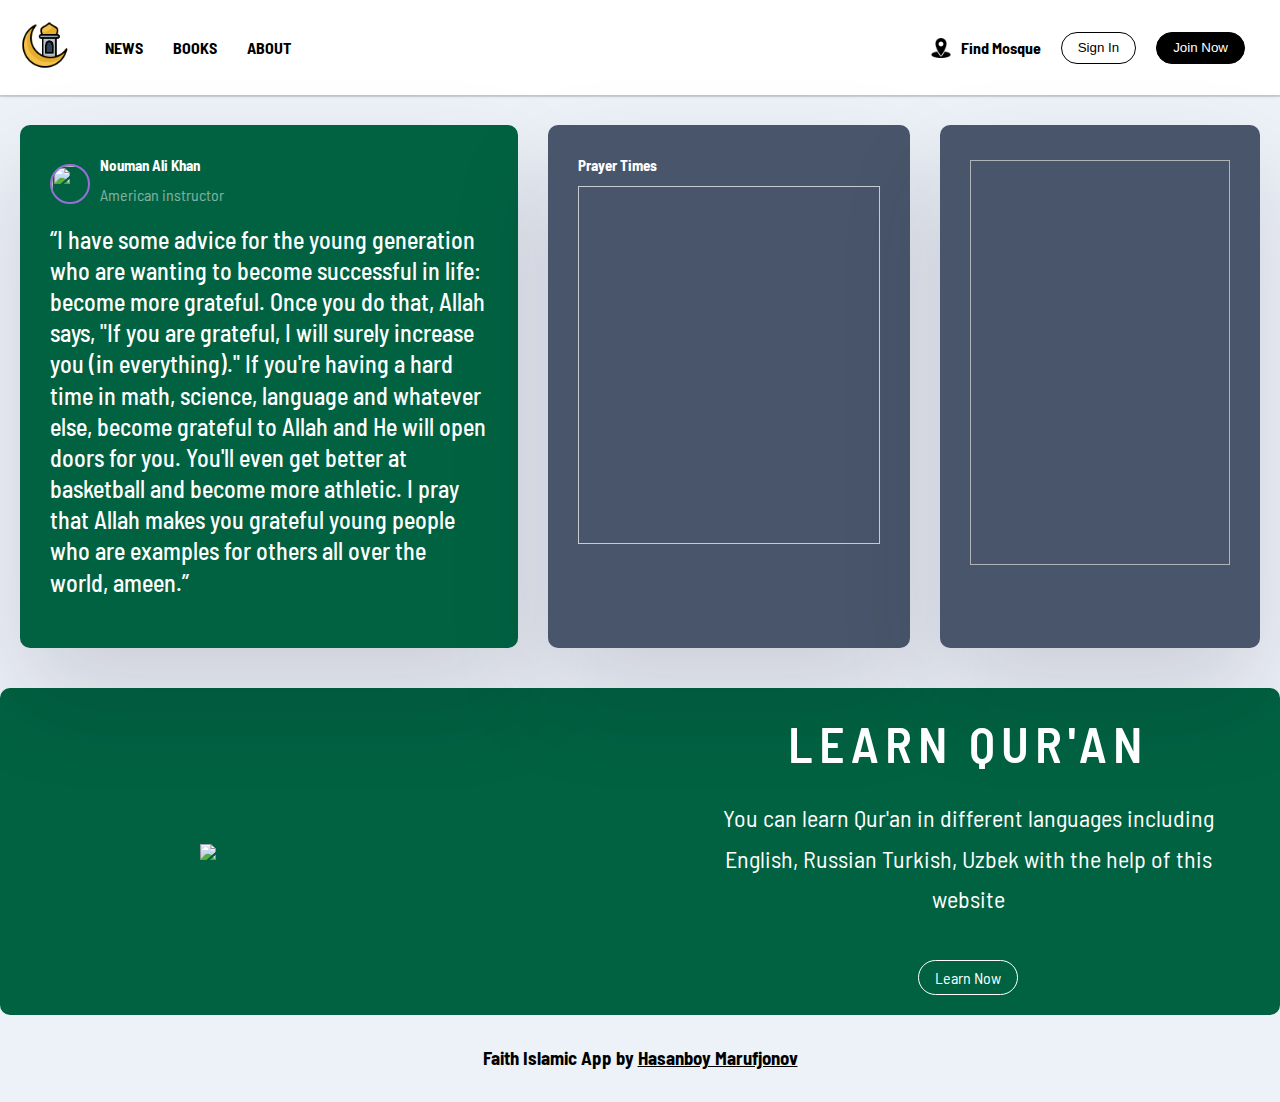
==== index.html @ f2c343c5 "set meta tag" ====
<!DOCTYPE html>
<html lang="en">
  <head>
    <meta charset="UTF-8" />
    <meta http-equiv="X-UA-Compatible" content="IE=edge" />
    <meta name="viewport" content="width=device-width, initial-scale=1.0" />
    <title>Faith</title>
    <meta name="title" content="Faith" />
    <meta
      name="description"
      content="Prayer Time, Special Islamic Days and etc."
    />

    <link rel="stylesheet" href="css/style.css" />
    <link rel="stylesheet" href="css/navbar.css" />
    <link rel="stylesheet" href="css/button.css" />
    <link rel="stylesheet" href="css/main.css" />
    <link rel="stylesheet" href="css/box.css" />
    <link rel="stylesheet" href="css/background.css" />
    <link rel="stylesheet" href="css/mobile.css" />
  </head>
  <body>
    <nav class="navbar">
      <div class="navbar-container">
        <div class="navbar-logo">
          <a href="http://" target="_blank" rel="noopener noreferrer">
            <img src="img/islam-icon.png" alt="Moon" />
          </a>
        </div>
        <ul class="navbar-nav-left">
          <li>
            <a href="">News</a>
          </li>
          <li>
            <a href="">Books</a>
          </li>
          <li>
            <a href="">About</a>
          </li>
        </ul>

        <ul class="navbar-nav-right">
          <li>
            <a href="https://www.google.com/maps/search/mosque" target="_blank">
              <img src="img/place-marker.png" alt="" />
              <span>Find Mosque</span>
            </a>
          </li>
          <li><button class="btn btn-dark-outline">Sign In</button></li>
          <li><button class="btn btn-dark">Join Now</button></li>
          <!-- Hamburger Menu -->
          <button type="button" class="hamburger" id="menu-btn">
            <span class="hamburger-top"></span>
            <span class="hamburger-middle"></span>
            <span class="hamburger-bottom"></span>
          </button>
        </ul>
      </div>
    </nav>

    <!-- Mobile Menu -->
    <div class="mobile-menu hidden" id="menu">
      <ul>
        <li>
          <a href="#">News</a>
        </li>
        <li>
          <a href="#">Books</a>
        </li>
        <li>
          <a href="#">About</a>
        </li>
      </ul>

      <div class="mobile-menu-bottom">
        <button class="btn btn-dark-outline">Sign in</button>
        <button class="btn btn-dark">Join now</button>
        <div>
          <a href="#">
            <img src="img/place-marker.png" alt="" />
            <span>Find Mosque</span>
          </a>
        </div>
      </div>
    </div>

    <!-- Prayer Times -->

    <!-- Main Section -->

    <div class="testimonials">
      <div class="card card--bg-purple">
        <header class="card__header">
          <img
            src="https://i.tribune.com.pk/media/images/1514111-nouman-1506146018/1514111-nouman-1506146018.jpg"
            class="card__img"
            alt=""
          />
          <div>
            <h3>Nouman Ali Khan</h3>
            <p>American instructor</p>
          </div>
        </header>
        <p class="card__lead">
          “I have some advice for the young generation who are wanting to become
          successful in life: become more grateful. Once you do that, Allah
          says, "If you are grateful, I will surely increase you (in
          everything)." If you're having a hard time in math, science, language
          and whatever else, become grateful to Allah and He will open doors for
          you. You'll even get better at basketball and become more athletic. I
          pray that Allah makes you grateful young people who are examples for
          others all over the world, ameen.”
        </p>
      </div>

      <div class="card card--bg-gray-blue">
        <header class="card__header">
          <div>
            <h3>Prayer Times</h3>
          </div>
        </header>

        <p class="card__quote">
          <iframe
            id="iframe"
            title="prayerWidget"
            class="widget-m-top"
            style="height: 358px; border: 1px solid #fff"
            scrolling="no"
            src="https://www.islamicfinder.org/prayer-widget/1512569/hanfi/1/0/18.0/17.0"
          >
          </iframe>
        </p>
      </div>
      <!--
      <div class="card">
        <header class="card__header">
          <img src="images/image-jeanette.jpg" class="card__img" alt="" />
          <div>
            <h3>Jeanette Harmon</h3>
            <p>Verified Graduate</p>
          </div>
        </header>
        <p class="card__lead">An overall wonderful and rewarding experience</p>
        <p class="card__quote">
          "Thank you for the wonderful experience! I now have a job I really
          enjoy, and make a good living while doing something I love."
        </p>
      </div>

      <div class="card card--bg-black-blue">
        <header class="card__header">
          <img src="images/image-patrick.jpg" class="card__img" alt="" />
          <div>
            <h3>Patrick Abrahms</h3>
            <p>Verified Graduate</p>
          </div>
        </header>
        <p class="card__lead">
          Awesome teaching support from TAs who did the bootcamp themselves.
          Getting guidance from them and learning from their experiences was
          easy.
        </p>
        <p class="card__quote">
          "The staff seem genuinely concerned about my progress which I find
          really refreshing. The program gave me the confidence necessary to be
          able to go out in the world and present myself as a capable junior
          developer. The standard is above the rest. You will get the personal
          attention you need from an incredible community of smart and amazing
          people."
        </p>
      </div>

      -->

      <div class="card card--bg-gray-blue">
        <p class="card__quote">
          <iframe
            style="width: 260px; height: 405px; border: 1px solid #ddd"
            scrolling="no"
            src="https://www.islamicfinder.org/specialislamicdays"
          >
          </iframe>
        </p>
      </div>
    </div>

    <!-- Section -->
    <section class="box box-b bg-primary grid-col-2">
      <img
        src="https://img.icons8.com/external-others-bzzricon-studio/256/null/external-quran-ramadan-others-bzzricon-studio-2.png"
        class="learn"
      />
      <div class="box-text">
        <h2 class="text-xl">Learn Qur'an</h2>
        <p class="text-md">
          You can learn Qur'an in different languages including English, Russian
          Turkish, Uzbek with the help of this website
        </p>
        <a
          href="https://www.islamicfinder.org/quran/#translations"
          class="btn btn-light-outline"
          >Learn Now</a
        >
      </div>
    </section>

    <footer>
      <h3>
        Faith Islamic App by
        <a href="#">Hasanboy Marufjonov</a>
      </h3>
    </footer>
    <script src="js/nav.js"></script>
  </body>
</html>
---- css/style.css ----
@import url("https://fonts.googleapis.com/css2?family=Barlow+Semi+Condensed:wght@200;300;400;700&display=swap");

:root {
  --color-primary: #006241;
  --color-secondary: #d50032;
  --color-extra: #d4e9e2;
}

* {
  box-sizing: border-box;
  margin: 0;
  padding: 0;
}

html,
body {
  font-family: "Poppins", sans-serif;
  font-family: "Barlow Semi Condensed", sans-serif;

  line-height: 1.4;
  color: #000;
}

a {
  color: #000;
}

ul {
  list-style: none;
}

p {
  margin: 5px 0;
  line-height: 1.7;
}
---- css/navbar.css ----
.navbar {
    width: 100%;
    height: auto;
    background-color: #fff;
    padding: 20px;
    box-shadow: 0 1px 3px rgb(0 0 0 /10%), 0 2px 2px rgb(0 0 0 /6%), 0 0 0 2px rgb(0 0 0 /7%);
}

.navbar-container {
    display: flex;
    justify-content: space-between;
    align-items: center;
    max-width: 1440px;
    margin: 0 auto;
}

.navbar ul {
    display: flex;
    align-items: center;
}

.navbar li {
    margin: 0 15px;
    font-weight: bold;
}

.navbar a {
    color: #000;
    text-decoration: none;
}

.navbar a:hover {
    color: var(--color-primary);
}

.navbar-logo img {
    width: 50px;
    height: 50px;
}

.navbar-nav-left {
    text-transform: uppercase;
    flex: 1;
    margin-left: 20px;
}

.navbar-nav-right img {
    width: 20px;
    height: 20px;
    margin-right: 10px;   
}

.navbar-nav-right li:first-child a {
    display: flex;
    align-items: center;
}

.navbar-nav-right li:nth-child(2) {
    margin: 0 5px;
}
---- css/button.css ----
.btn {
    cursor: pointer;
    display: inline-block;
    background: none;
    border: 1px solid #000;
    border-radius: 50px;
    padding: 7px 16px;
    line-height: 1.2;
    text-align: center;
    text-decoration: none;
}

.btn-dark-outline {
    border-color: #000;
    color: #000;
}

.btn-dark-outline:hover {
    background-color: rgba(0, 0, 0, 0.06);
}

.btn-light-outline {
    border-color: #fff;
    color: #fff;
}

.btn-dark {
    background-color: #000;
    color: #fff;
}

.btn-dark:hover{
    background-color: #333;
}
---- css/main.css ----
body {
  background: #edf2f8;
}

.testimonials {
  max-width: 1440px;
  margin: 10px auto;
  padding: 20px;
  display: grid;
  grid-template-columns: repeat(4, 1fr);
  gap: 30px;
}

.card {
  background: #fff;
  border-radius: 10px;
  padding: 30px;
  box-shadow: rgba(17, 12, 46, 0.15) 0px 48px 100px 0px;
  margin-bottom: 10px;
}

.card__header {
  display: flex;
  align-items: center;
  margin-bottom: 10px;
}

.card__header h3 {
  font-size: 15px;
}

.card__header p {
  opacity: 50%;
}

.card__img {
  width: 40px;
  height: 40px;
  border-radius: 50%;
  border: 2px solid #996ed9;
  margin-right: 10px;
}

.card__lead {
  font-size: 1.5rem;
  font-weight: 500;
  line-height: 1.3;
  margin-bottom: 20px;
}

.card__quote {
  font-size: 15px;
  font-weight: 500;
  line-height: 1.4;
  opacity: 70%;
}

.card--bg-purple {
  background: #006241; /*hsl(263, 55%, 52%);*/
  color: #fff;
  /* background-image: url("https://img.icons8.com/ios-filled/100/000000/quote-right.png");*/
  background-repeat: no-repeat;
  background-position: top 10px right 100px;
}

.card--bg-gray-blue {
  background: hsl(217, 19%, 35%);
  color: #fff;
}

.card--bg-black-blue {
  background: hsl(219, 29%, 14%);
  color: #fff;
}

.card:nth-of-type(1) {
  grid-column: 1 / 3;
}

.card:nth-of-type(4) {
  grid-column: 2 / 4;
  grid-row: 2;
}

.card:nth-of-type(5) {
  grid-column: 4;
  grid-row: 1 / 3;
}

footer {
  text-align: center;
  margin-bottom: 30px;
}

@media (max-width: 768px) {
  .testimonials {
    grid-template-columns: 1fr;
    width: 100%;
  }

  .card:nth-of-type(1) {
    grid-column: 1;
  }

  .card:nth-of-type(4) {
    grid-column: 1;
    grid-row: 4;
  }

  .card:nth-of-type(5) {
    grid-column: 1;
    grid-row: 5;
  }
}
---- css/box.css ----
.box {
  margin-bottom: 30px;
  border-radius: 10px;
}

.box-inner {
  max-width: 700px;
  margin: 0 auto;
}

.box-text {
  max-width: 500px;
  text-align: center;
  justify-self: center;
  padding: 20px 0;
  margin: 0 auto;
}

.box-text .btn {
  margin-top: 20px;
}

.box-f .box-text {
  max-width: 600px;
}

/* Grid Styles */
.grid-col-2 {
  display: grid;
  grid-template-columns: repeat(2, 1fr);
  gap: 2rem;
  align-items: center;
  justify-content: space-between;
}

.grid-reversed :first-child {
  order: 2;
}

.learn {
  margin-left: 200px;
}
---- css/background.css ----
/* Backgrounds */
.bg-primary {
  background-color: var(--color-primary);
  color: #fff;
}
.bg-secondary {
  background-color: var(--color-secondary);
  color: #fff;
}
.bg-extra {
  background-color: var(--color-extra);
  color: #000;
}
.bg-dark {
  background-color: var(--color-dark);
  color: #000;
}

/* Text Styling */
.text-center {
  text-align: center;
}

.text-xl {
  font-size: 50px;
  text-transform: uppercase;
  letter-spacing: 6px;
  font-weight: 600;
  margin-bottom: 20px;
}

.text-lg {
  font-size: 40px;
  text-transform: uppercase;
  margin-bottom: 20px;
}

.text-md {
  font-size: 24px;
  margin-bottom: 20px;
}

.text-sm {
  font-size: 19px;
  margin-bottom: 20px;
}

/* Padding */
.py-sm {
  padding: 10px 0;
}
.py-md {
  padding: 20px 0;
}
.py-lg {
  padding: 40px 0;
}
---- css/mobile.css ----
/* Hamburger Menu Icon */
.hamburger {
  cursor: pointer;
  width: 24px;
  height: 24px;
  position: relative;
  background: none;
  border: none;
  z-index: 10;
  transition: all 0.25s;
  display: none;
}

.hamburger-top,
.hamburger-middle,
.hamburger-bottom {
  position: absolute;
  top: 0;
  left: 0;
  width: 24px;
  height: 2px;
  background: #000;
  transform: rotate(0);
  transition: all 0.5s;
}

.hamburger-middle {
  transform: translateY(7px);
}

.hamburger-bottom {
  transform: translateY(14px);
}

.open .hamburger-top {
  transform: rotate(45deg) translateY(6px) translateX(6px);
}

.open .hamburger-middle {
  display: none;
}

.open .hamburger-bottom {
  transform: rotate(-45deg) translateY(6px) translateX(-6px);
}

/* Mobile Menu */
.mobile-menu {
  position: fixed;
  top: 85px;
  right: 0;
  background-color: #fff;
  color: #000;
  width: 90%;
  height: 100%;
  padding: 30px;
  box-shadow: inset 0 4px 3px -3px rgb(0 0 0 / 10%),
    inset 0 4px 2px -2px rgb(0 0 0 / 7%);
  transition: all 0.3s;
}

.mobile-menu img {
  width: 20px;
  height: 20px;
  margin-right: 10px;
}

.mobile-menu ul {
  line-height: 3;
  border-bottom: #777 solid 1px;
  padding-bottom: 10px;
  margin-bottom: 30px;
}

.mobile-menu a {
  text-decoration: none;
  font-size: 20px;
}

.mobile-menu a:hover {
  color: var(--color-primary);
}

.mobile-menu div {
  margin-top: 20px;
}

.mobile-menu div a {
  display: flex;
  align-items: center;
  font-size: 16px;
}

.hidden {
  transform: translateX(100%);
}

.no-scroll {
  overflow: hidden;
}

@media (max-width: 960px) {
  .text-xl {
    font-size: 30px;
  }

  .text-lg {
    font-size: 25px;
  }

  .text-md {
    font-size: 19px;
  }
}

@media (max-width: 768px) {
  .hamburger {
    display: block;
  }

  .grid-col-2 {
    grid-template-columns: 1fr;
  }

  .grid-reversed :first-child {
    order: 0;
  }

  .navbar-brand img {
    width: 40px;
    height: 40px;
  }

  .navbar .navbar-nav-left,
  .navbar .navbar-nav-right {
    display: none;
  }

  .footer {
    text-align: center;
  }

  .learn {
    margin-left: 110px;
  }
}

@media (min-width: 1440px) {
  .box {
    max-width: 1440px;
    margin-right: auto;
    margin-left: auto;
  }

  .divider {
    max-width: 90%;
  }
}
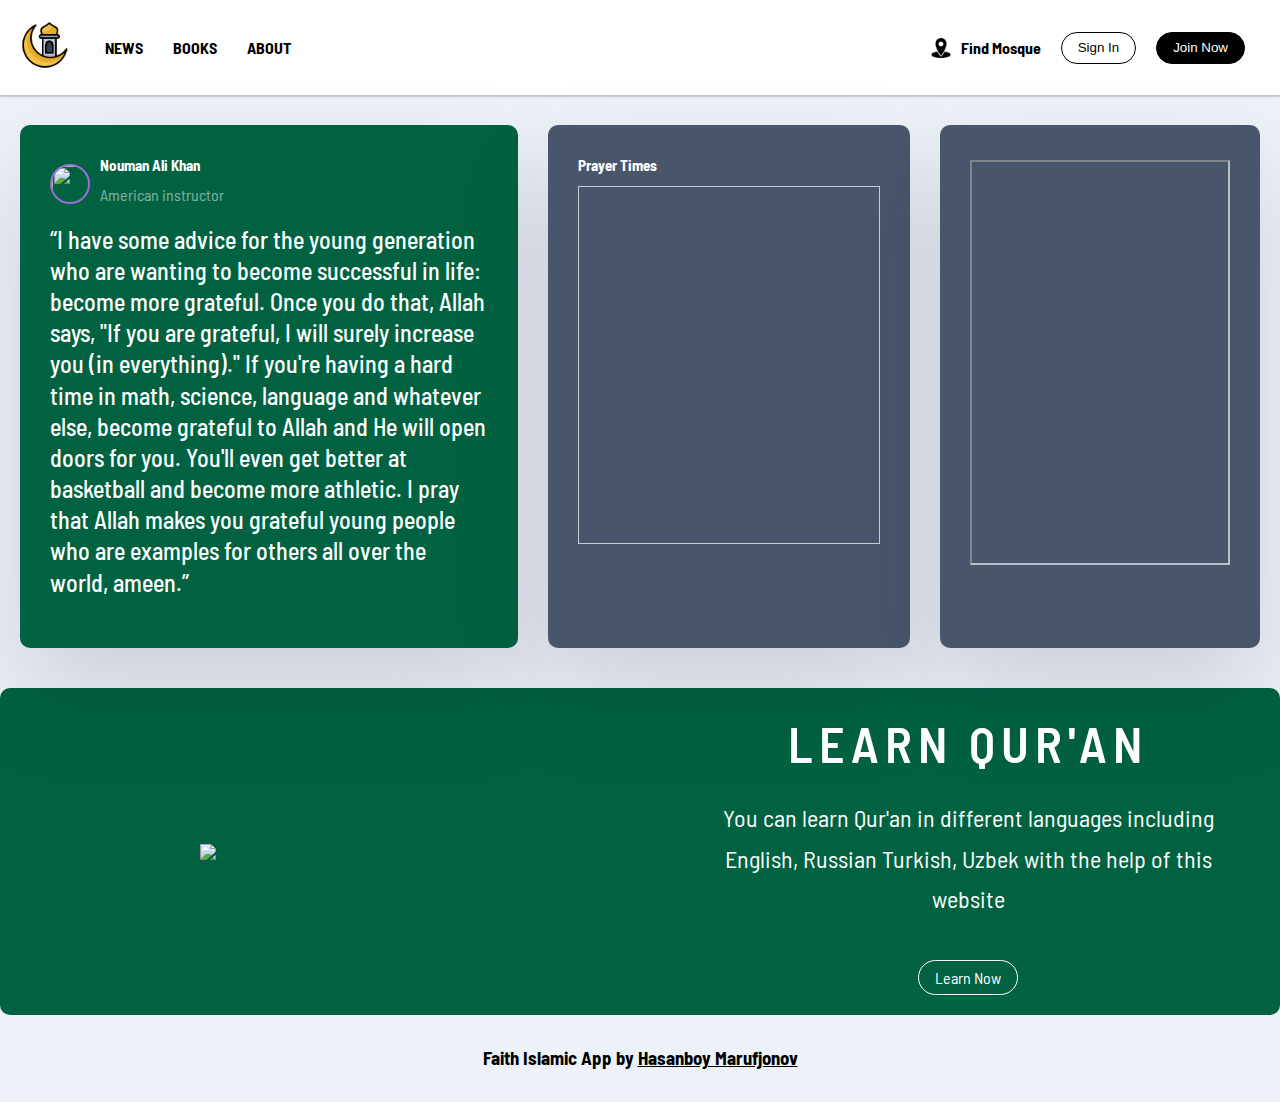
==== commit fbaf2223: "navbar fixed" ====
--- a/index.html
+++ b/index.html
@@ -6,6 +6,7 @@
     <meta name="viewport" content="width=device-width, initial-scale=1.0" />
     <title>Faith</title>
     <meta name="title" content="Faith" />
+    <link rel="icon" type="image/x-icon" href="img/islam-icon.png" />
     <meta
       name="description"
       content="Prayer Time, Special Islamic Days and etc."
@@ -48,13 +49,14 @@
           </li>
           <li><button class="btn btn-dark-outline">Sign In</button></li>
           <li><button class="btn btn-dark">Join Now</button></li>
-          <!-- Hamburger Menu -->
-          <button type="button" class="hamburger" id="menu-btn">
-            <span class="hamburger-top"></span>
-            <span class="hamburger-middle"></span>
-            <span class="hamburger-bottom"></span>
-          </button>
         </ul>
+
+        <!-- Hamburger Menu -->
+        <button type="button" class="hamburger" id="menu-btn">
+          <span class="hamburger-top"></span>
+          <span class="hamburger-middle"></span>
+          <span class="hamburger-bottom"></span>
+        </button>
       </div>
     </nav>
 
@@ -176,7 +178,7 @@
       <div class="card card--bg-gray-blue">
         <p class="card__quote">
           <iframe
-            style="width: 260px; height: 405px; border: 1px solid #ddd"
+            style="width: 260px; height: 405px"
             scrolling="no"
             src="https://www.islamicfinder.org/specialislamicdays"
           >
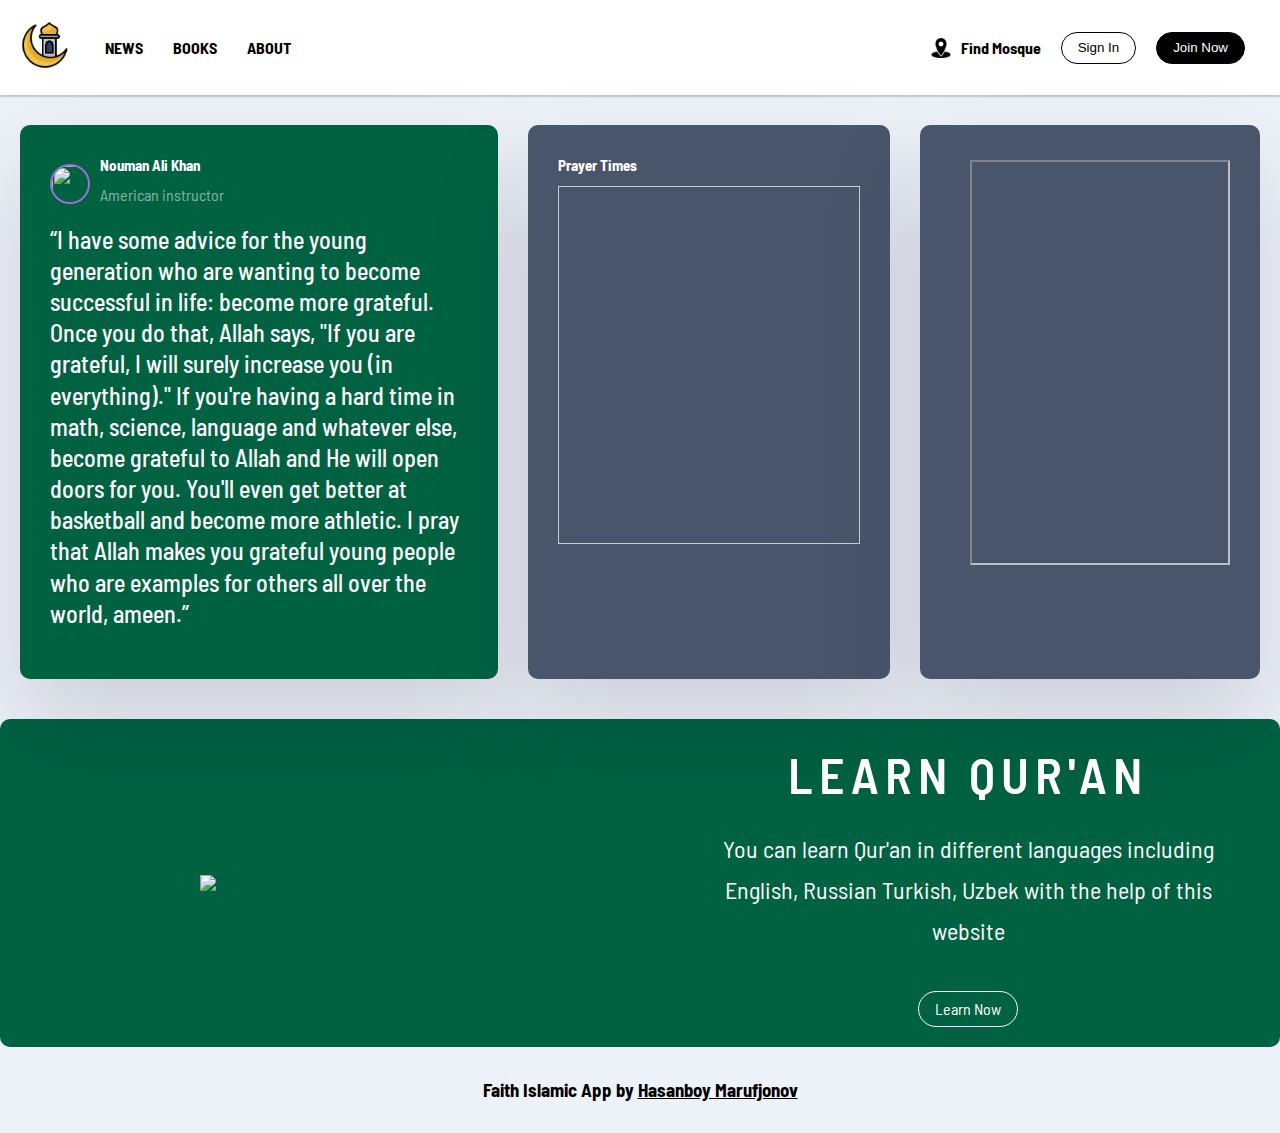
==== commit c77c4f20: "responsive fixed" ====
--- a/index.html
+++ b/index.html
@@ -78,15 +78,13 @@
         <button class="btn btn-dark-outline">Sign in</button>
         <button class="btn btn-dark">Join now</button>
         <div>
-          <a href="#">
+          <a href="https://www.google.com/maps/search/mosque" target="_blank">
             <img src="img/place-marker.png" alt="" />
             <span>Find Mosque</span>
           </a>
         </div>
       </div>
     </div>
-
-    <!-- Prayer Times -->
 
     <!-- Main Section -->
 
@@ -178,7 +176,7 @@
       <div class="card card--bg-gray-blue">
         <p class="card__quote">
           <iframe
-            style="width: 260px; height: 405px"
+            style="width: 260px; height: 405px; margin-left: 20px"
             scrolling="no"
             src="https://www.islamicfinder.org/specialislamicdays"
           >
--- a/css/navbar.css
+++ b/css/navbar.css
@@ -1,61 +1,61 @@
 .navbar {
-    width: 100%;
-    height: auto;
-    background-color: #fff;
-    padding: 20px;
-    box-shadow: 0 1px 3px rgb(0 0 0 /10%), 0 2px 2px rgb(0 0 0 /6%), 0 0 0 2px rgb(0 0 0 /7%);
+  width: 100%;
+  height: auto;
+  background-color: #fff;
+  padding: 20px;
+  box-shadow: 0 1px 3px rgb(0 0 0 /10%), 0 2px 2px rgb(0 0 0 /6%),
+    0 0 0 2px rgb(0 0 0 /7%);
 }
 
 .navbar-container {
-    display: flex;
-    justify-content: space-between;
-    align-items: center;
-    max-width: 1440px;
-    margin: 0 auto;
+  display: flex;
+  justify-content: space-between;
+  align-items: center;
+  max-width: 1440px;
+  margin: 0 auto;
 }
 
 .navbar ul {
-    display: flex;
-    align-items: center;
+  display: flex;
+  align-items: center;
 }
 
 .navbar li {
-    margin: 0 15px;
-    font-weight: bold;
+  margin: 0 15px;
+  font-weight: bold;
 }
 
 .navbar a {
-    color: #000;
-    text-decoration: none;
+  color: #000;
+  text-decoration: none;
 }
 
 .navbar a:hover {
-    color: var(--color-primary);
+  color: var(--color-primary);
 }
 
 .navbar-logo img {
-    width: 50px;
-    height: 50px;
+  width: 50px;
+  height: 50px;
 }
 
 .navbar-nav-left {
-    text-transform: uppercase;
-    flex: 1;
-    margin-left: 20px;
+  text-transform: uppercase;
+  flex: 1;
+  margin-left: 20px;
 }
 
 .navbar-nav-right img {
-    width: 20px;
-    height: 20px;
-    margin-right: 10px;   
+  width: 20px;
+  height: 20px;
+  margin-right: 10px;
 }
 
 .navbar-nav-right li:first-child a {
-    display: flex;
-    align-items: center;
+  display: flex;
+  align-items: center;
 }
 
 .navbar-nav-right li:nth-child(2) {
-    margin: 0 5px;
+  margin: 0 5px;
 }
-
--- a/css/main.css
+++ b/css/main.css
@@ -98,6 +98,10 @@
     width: 100%;
   }
 
+  .card {
+    margin-left: -20px;
+  }
+
   .card:nth-of-type(1) {
     grid-column: 1;
   }
--- a/css/mobile.css
+++ b/css/mobile.css
@@ -141,7 +141,7 @@
   }
 
   .learn {
-    margin-left: 110px;
+    margin-left: 50px;
   }
 }
 
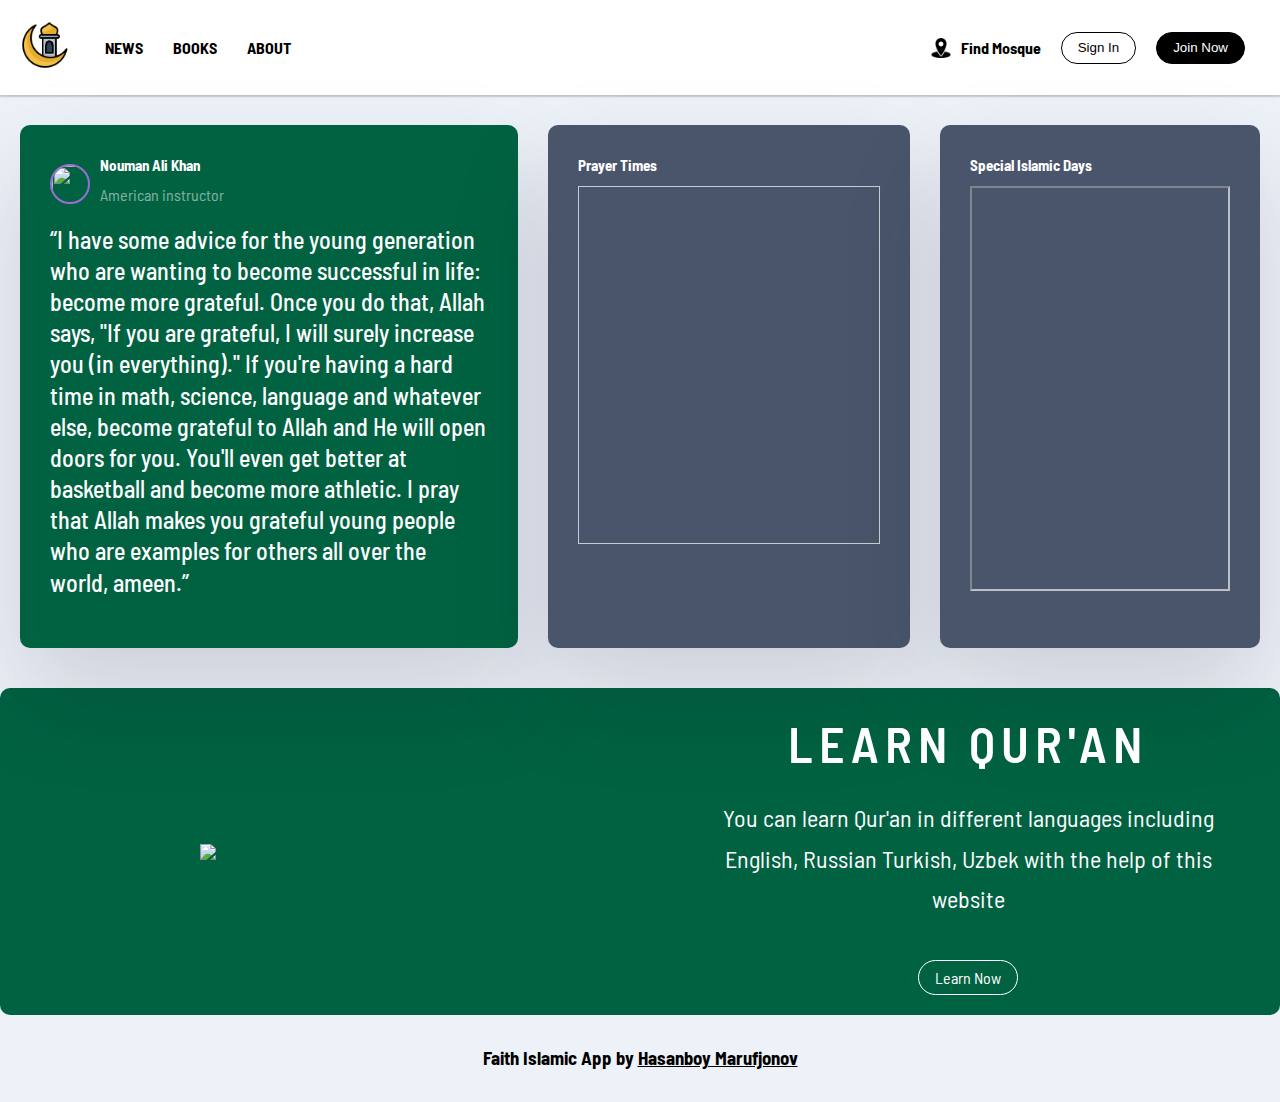
==== commit d9eac070: "responsive fixed" ====
--- a/index.html
+++ b/index.html
@@ -36,7 +36,7 @@
             <a href="">Books</a>
           </li>
           <li>
-            <a href="">About</a>
+            <a href="page/about.html">About</a>
           </li>
         </ul>
 
@@ -70,7 +70,7 @@
           <a href="#">Books</a>
         </li>
         <li>
-          <a href="#">About</a>
+          <a href="page/about.html">About</a>
         </li>
       </ul>
 
@@ -174,11 +174,17 @@
       -->
 
       <div class="card card--bg-gray-blue">
+        <header class="card__header">
+          <div>
+            <h3>Special Islamic Days</h3>
+          </div>
+        </header>
         <p class="card__quote">
           <iframe
-            style="width: 260px; height: 405px; margin-left: 20px"
+            style="width: 260px; height: 405px"
             scrolling="no"
             src="https://www.islamicfinder.org/specialislamicdays"
+            class="special_days"
           >
           </iframe>
         </p>
--- a/css/main.css
+++ b/css/main.css
@@ -102,6 +102,10 @@
     margin-left: -20px;
   }
 
+  .special_days {
+    margin-left: 20px;
+  }
+
   .card:nth-of-type(1) {
     grid-column: 1;
   }
--- a/css/mobile.css
+++ b/css/mobile.css
@@ -142,6 +142,7 @@
 
   .learn {
     margin-left: 50px;
+    margin-top: 20px;
   }
 }
 
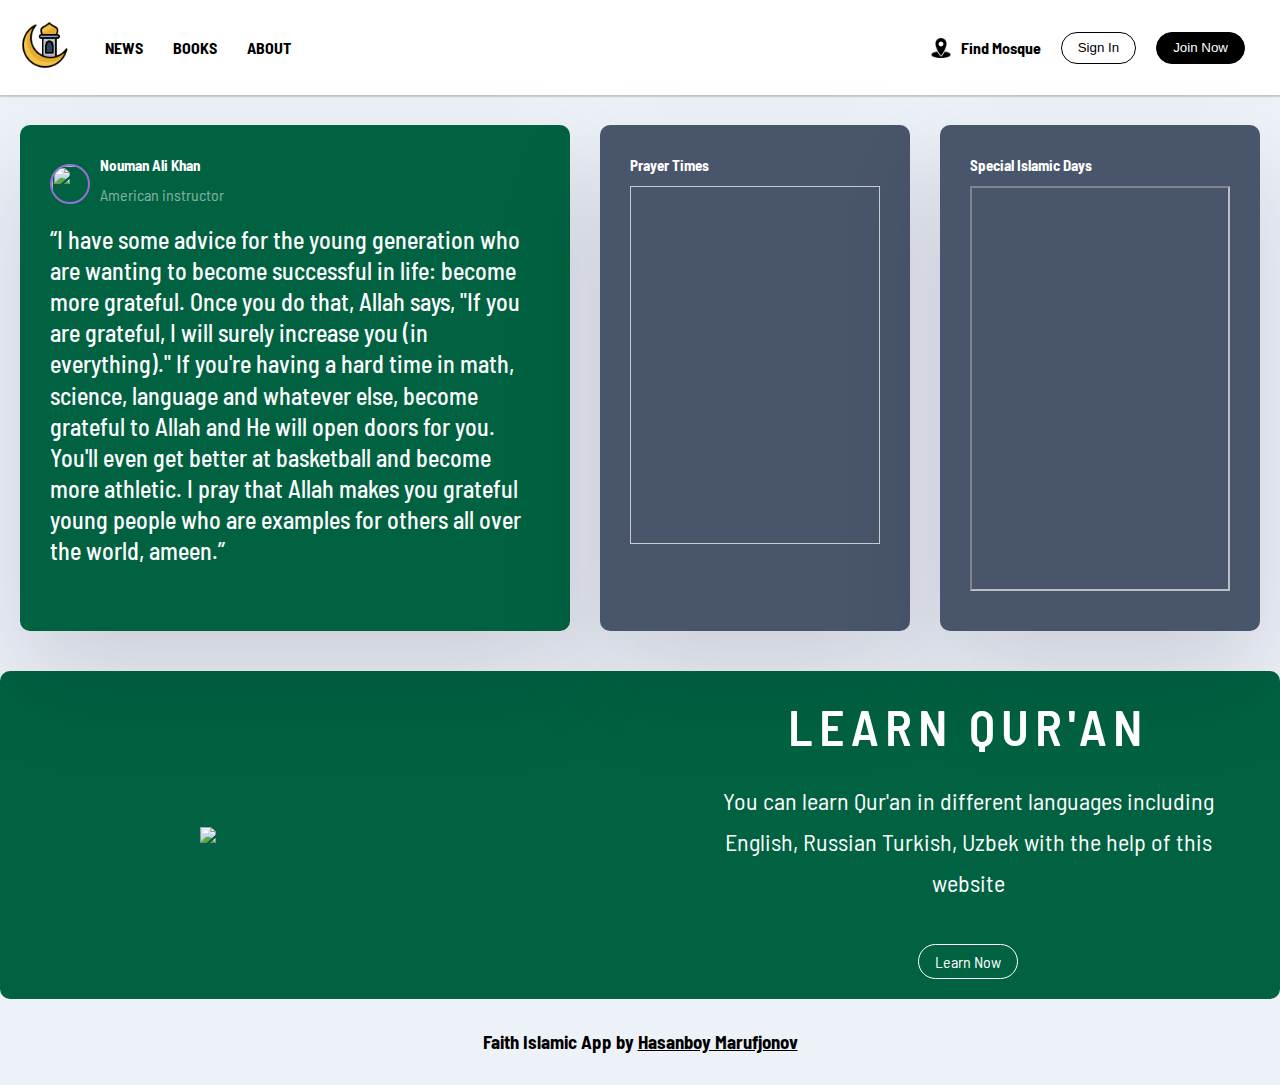
==== commit ddaa7cf9: "fixing responsive cards" ====
--- a/index.html
+++ b/index.html
@@ -125,7 +125,7 @@
             id="iframe"
             title="prayerWidget"
             class="widget-m-top"
-            style="height: 358px; border: 1px solid #fff"
+            style="height: 358px; width: 250px; border: 1px solid #fff"
             scrolling="no"
             src="https://www.islamicfinder.org/prayer-widget/1512569/hanfi/1/0/18.0/17.0"
           >
--- a/css/main.css
+++ b/css/main.css
@@ -98,10 +98,6 @@
     width: 100%;
   }
 
-  .card {
-    margin-left: -20px;
-  }
-
   .special_days {
     margin-left: 20px;
   }
@@ -120,3 +116,32 @@
     grid-row: 5;
   }
 }
+
+@media (max-width: 395px) {
+  .card {
+    margin-left: -5px;
+  }
+}
+
+@media (max-width: 376px) {
+  .card {
+    margin-left: -12px;
+  }
+}
+
+@media (max-width: 361px) {
+  .card {
+    width: 105%;
+    margin-left: -12px;
+  }
+}
+
+@media (max-width: 321px) {
+  .card {
+    width: 100%;
+    margin-left: -15px;
+  }
+  .special_days {
+    margin-left: 0px;
+  }
+}
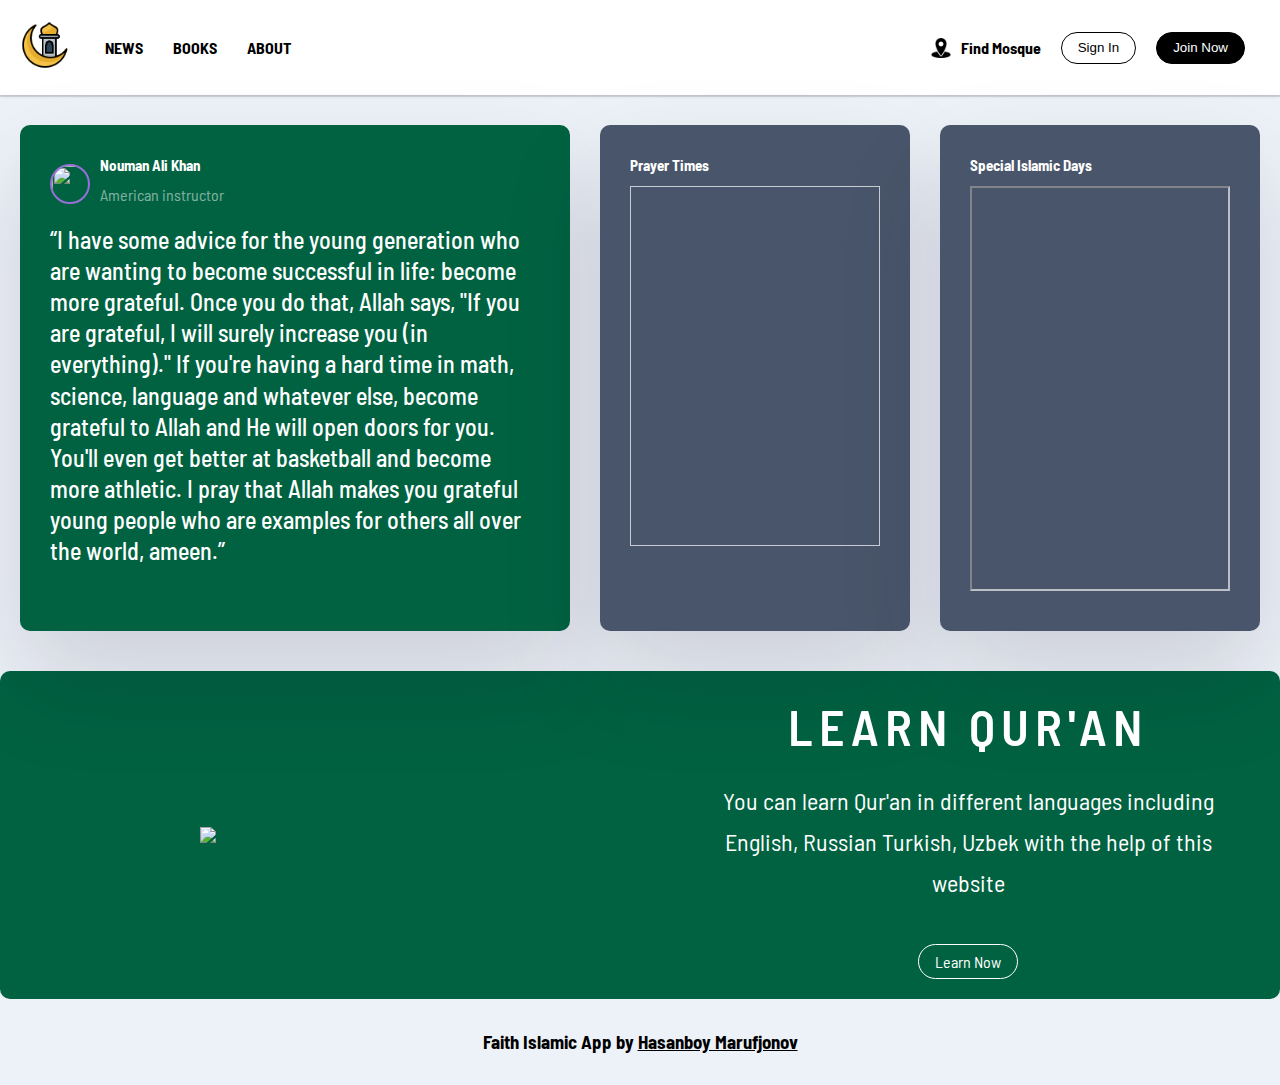
==== commit 263feded: "fixing responsive cards" ====
--- a/index.html
+++ b/index.html
@@ -125,7 +125,7 @@
             id="iframe"
             title="prayerWidget"
             class="widget-m-top"
-            style="height: 358px; width: 250px; border: 1px solid #fff"
+            style="height: 360px; width: 250px; border: 1px solid #fff"
             scrolling="no"
             src="https://www.islamicfinder.org/prayer-widget/1512569/hanfi/1/0/18.0/17.0"
           >
